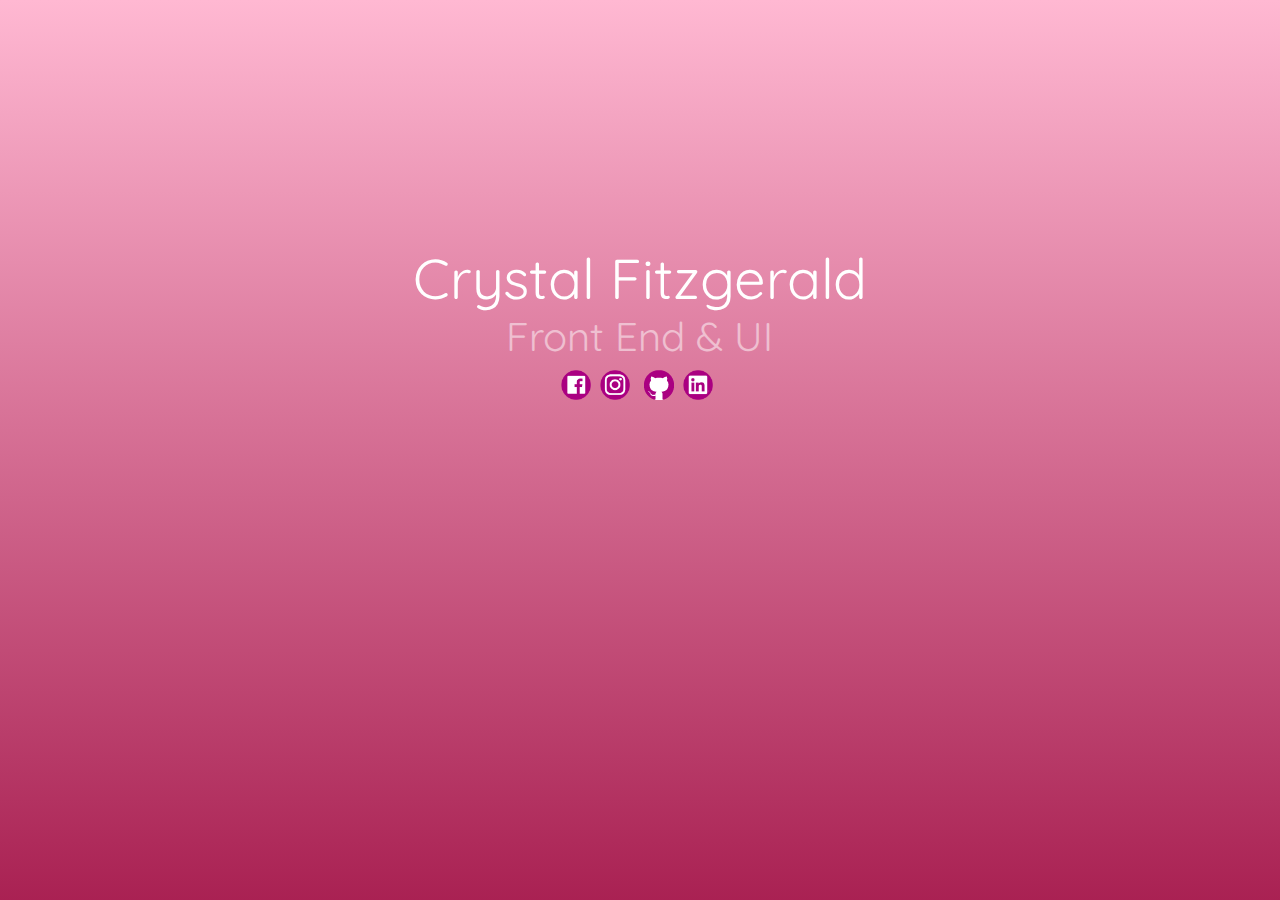
==== index.html @ a0d8dd1b "mobile ready splash page" ====
<html>
	<head>
		<link rel="stylesheet" type="text/css" href="index.css">
		<link href="https://fonts.googleapis.com/css?family=Quicksand" rel="stylesheet">
		<!--meta images-->
		<!-- COMMON TAGS -->
		<!-- COMMON TAGS -->
		<meta charset="utf-8">
		<title>Crystal Fitzgerald</title>
  </head>
  <body>

	    <div class="headline">
	      <h1 id="crystal">Crystal Fitzgerald</h1>
	      <h2 id="frontend">Front End & UI</h2>
	    </div>
			<div class="social">
				<a href="http://facebook.com/technicallyspiritual"><img src="images/facebook.png" id="facebook"></a>
				<a href="http://instagram.com/technicallyspiritual"><img src="images/instagram.png" id="instagram"></a>
				<a href="http://jsfiddle.net/user/ravenclaw4evr"><im src="images/jsfiddle.png" id="fiddle"></a>
				<a href="http://github.com/technicallyspiritual"><img src="images/github.png" id="github"></a>
				<a href="http://linkedin.com/in/crystalfitzgerald"><img src="images/linkedin.png" id="linkedin"></a>
			</div>
		</section>
  </body>
</html>
---- index.css ----
/*!DOCTYPE css*/
/* http://meyerweb.com/eric/tools/css/reset/
   v2.0 | 20110126
   License: none (public domain)
*/

html, body, div, span, applet, object, iframe,
h1, h2, h3, h4, h5, h6, p, blockquote, pre,
a, abbr, acronym, address, big, cite, code,
del, dfn, em, img, ins, kbd, q, s, samp,
small, strike, strong, sub, sup, tt, var,
b, u, i, center,
dl, dt, dd, ol, ul, li,
fieldset, form, label, legend,
table, caption, tbody, tfoot, thead, tr, th, td,
article, aside, canvas, details, embed,
figure, figcaption, footer, header, hgroup,
menu, nav, output, ruby, section, summary,
time, mark, audio, video {
	margin: 0;
	padding: 0;
	border: 0;
	font-size: 100%;
	font: inherit;
	vertical-align: baseline;
}
/* HTML5 display-role reset for older browsers */
article, aside, details, figcaption, figure,
footer, header, hgroup, menu, nav, section {
	display: block;
}
body {
	line-height: 1;
}
ol, ul {
	list-style: none;
}
blockquote, q {
	quotes: none;
}
blockquote:before, blockquote:after,
q:before, q:after {
	content: '';
	content: none;
}
table {
	border-collapse: collapse;
	border-spacing: 0;
}
/*begin styling*/
body {
	background:
	linear-gradient(to top, rgba(160, 9, 64, 0.9), rgba(255, 20, 106, 0.3)),
	url("http://crystalfitzgerald.com/images/hands-laptop.jpg") center center no-repeat;
	background-size: 100%;
	font-family: 'Quicksand', Helvetica, sans-serif;
	color: #fff;
	display: grid;
	grid-template-columns: auto auto auto;
	grid-template-rows: auto auto auto auto;
	}
	.computer {
		max-width: 200px;
		grid-column: 2/span 1;
		grid-row: 1/span 2;
		margin-top: 50px;
	}
	.headline {
		grid-column: 2/span 1;
		grid-row: 1/2;
		margin-top: 250px;
		text-align: center;
	}
	.social {
		grid-column: 2/span 1;
		grid-row: 1/2;
		margin: 370px auto 0 auto;
	}

	#crystal, #frontend {
		padding-bottom: 10px;
	}
	#crystal {
		font-size: 3.5em;

	}
	#frontend {
		font-size: 2.5em;
		opacity: 0.5;
	}
	#facebook, #instagram, #github, #linkedin, #fiddle {
		width: 30px;
		padding-right: 5px;
	}
	/*media queries and mobile styling below*/
	@media only screen and (max-width: 500px) {
		body {
			background: linear-gradient(to top, rgba(160, 9, 64), rgba(255, 20, 106));
		}
		#crystal {
			font-size: 2.5em;
		}
		#frontend {
			font-size: 1.5em;
		}
		#facebook, #instagram, #github, #linkedin, #fiddle {
			width: 50px;
		}
	}
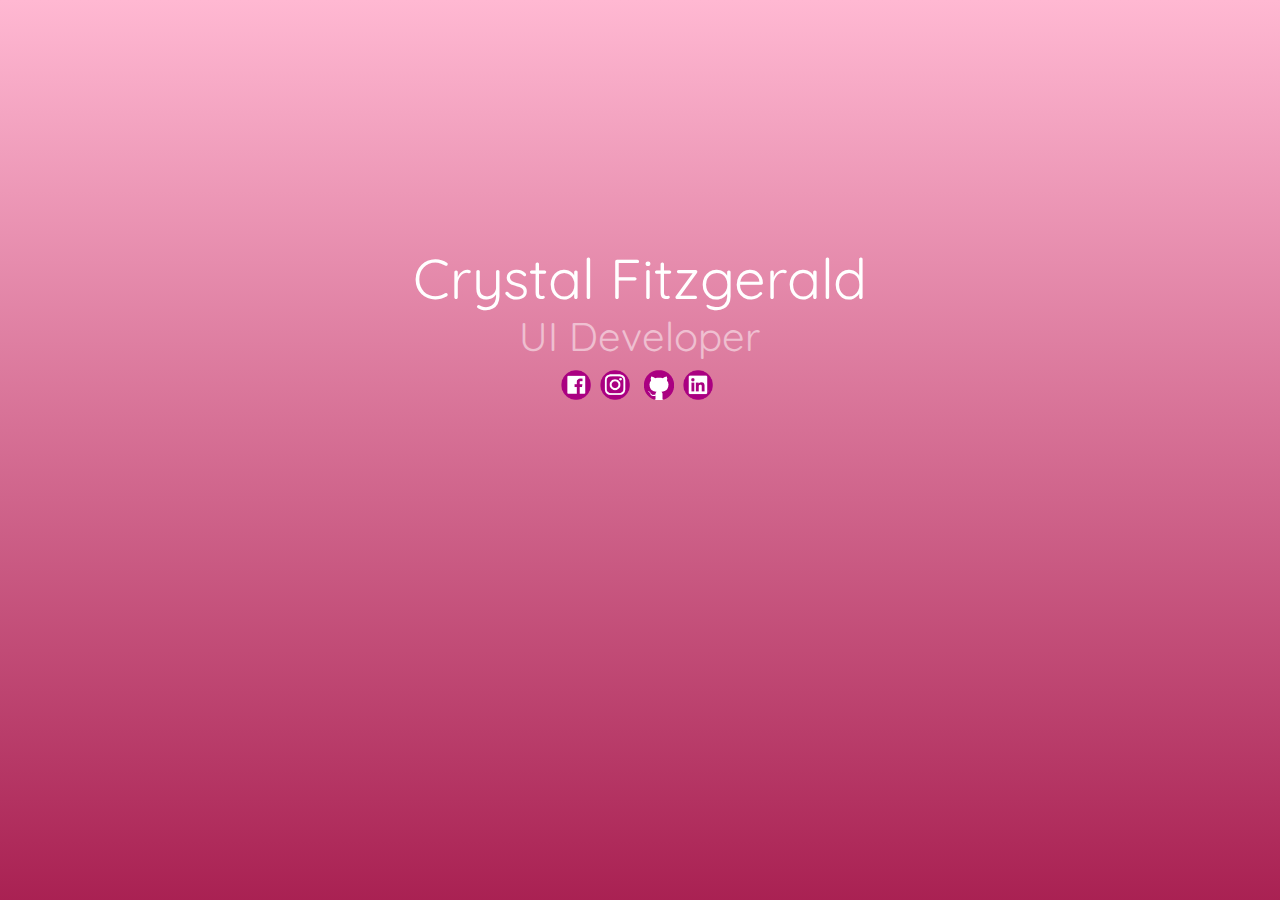
==== commit d05354e8: "add work.html" ====
--- a/index.html
+++ b/index.html
@@ -12,7 +12,7 @@
 
 	    <div class="headline">
 	      <h1 id="crystal">Crystal Fitzgerald</h1>
-	      <h2 id="frontend">Front End & UI</h2>
+	      <h2 id="frontend">UI Developer</h2>
 	    </div>
 			<div class="social">
 				<a href="http://facebook.com/technicallyspiritual"><img src="images/facebook.png" id="facebook"></a>
--- a/index.css
+++ b/index.css
@@ -93,7 +93,7 @@
 		padding-right: 5px;
 	}
 	/*media queries and mobile styling below*/
-	@media only screen and (max-width: 500px) {
+	@media only screen and (max-width: 800px) {
 		body {
 			background: linear-gradient(to top, rgba(160, 9, 64), rgba(255, 20, 106));
 		}
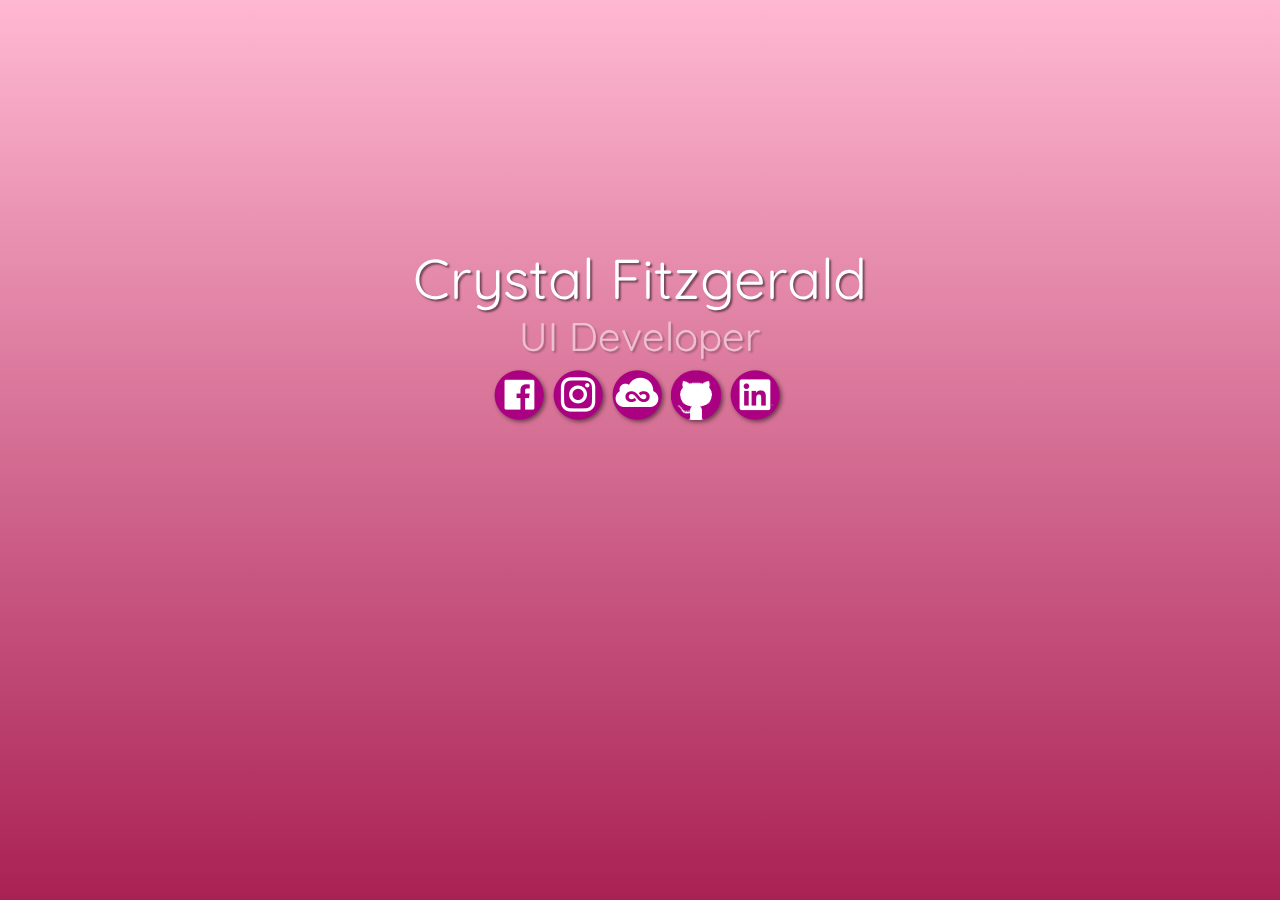
==== commit 930526ec: "finally" ====
--- a/index.html
+++ b/index.html
@@ -17,7 +17,7 @@
 			<div class="social">
 				<a href="http://facebook.com/technicallyspiritual"><img src="images/facebook.png" id="facebook"></a>
 				<a href="http://instagram.com/technicallyspiritual"><img src="images/instagram.png" id="instagram"></a>
-				<a href="http://jsfiddle.net/user/ravenclaw4evr"><im src="images/jsfiddle.png" id="fiddle"></a>
+				<a href="http://jsfiddle.net/user/ravenclaw4evr"><img src="images/jsfiddle.png" id="fiddle"></a>
 				<a href="http://github.com/technicallyspiritual"><img src="images/github.png" id="github"></a>
 				<a href="http://linkedin.com/in/crystalfitzgerald"><img src="images/linkedin.png" id="linkedin"></a>
 			</div>
--- a/index.css
+++ b/index.css
@@ -79,6 +79,7 @@
 
 	#crystal, #frontend {
 		padding-bottom: 10px;
+			text-shadow: 2px 2px 2px rgba(0, 0, 0, 0.5);
 	}
 	#crystal {
 		font-size: 3.5em;
@@ -89,13 +90,21 @@
 		opacity: 0.5;
 	}
 	#facebook, #instagram, #github, #linkedin, #fiddle {
-		width: 30px;
+		width: 50px;
 		padding-right: 5px;
+		filter: drop-shadow(2px 2px 2px rgba(0, 0, 0, .5));
 	}
 	/*media queries and mobile styling below*/
+	@media only screen and (max-width: 1000px) {
+		body {
+			background-size: cover;
+		}
+	}
 	@media only screen and (max-width: 800px) {
 		body {
-			background: linear-gradient(to top, rgba(160, 9, 64), rgba(255, 20, 106));
+			background-size: cover;
+		}
+		h1, h2 {
 		}
 		#crystal {
 			font-size: 2.5em;
@@ -104,6 +113,6 @@
 			font-size: 1.5em;
 		}
 		#facebook, #instagram, #github, #linkedin, #fiddle {
-			width: 50px;
+			width: 75px;
 		}
 	}
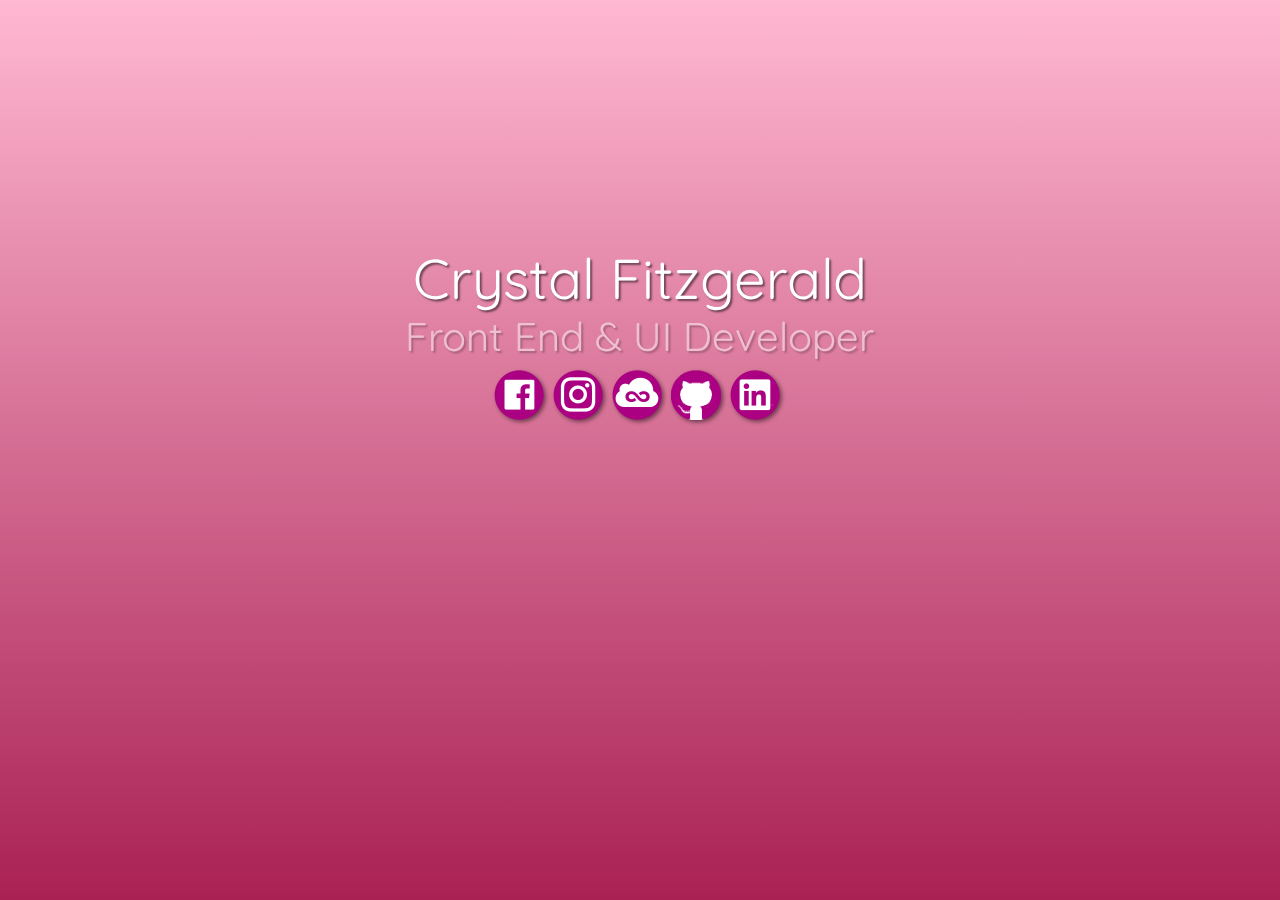
==== commit 43f67a53: "portfolio addition commit" ====
--- a/index.html
+++ b/index.html
@@ -12,7 +12,7 @@
 
 	    <div class="headline">
 	      <h1 id="crystal">Crystal Fitzgerald</h1>
-	      <h2 id="frontend">UI Developer</h2>
+	      <h2 id="frontend">Front End & UI Developer</h2>
 	    </div>
 			<div class="social">
 				<a href="http://facebook.com/technicallyspiritual"><img src="images/facebook.png" id="facebook"></a>
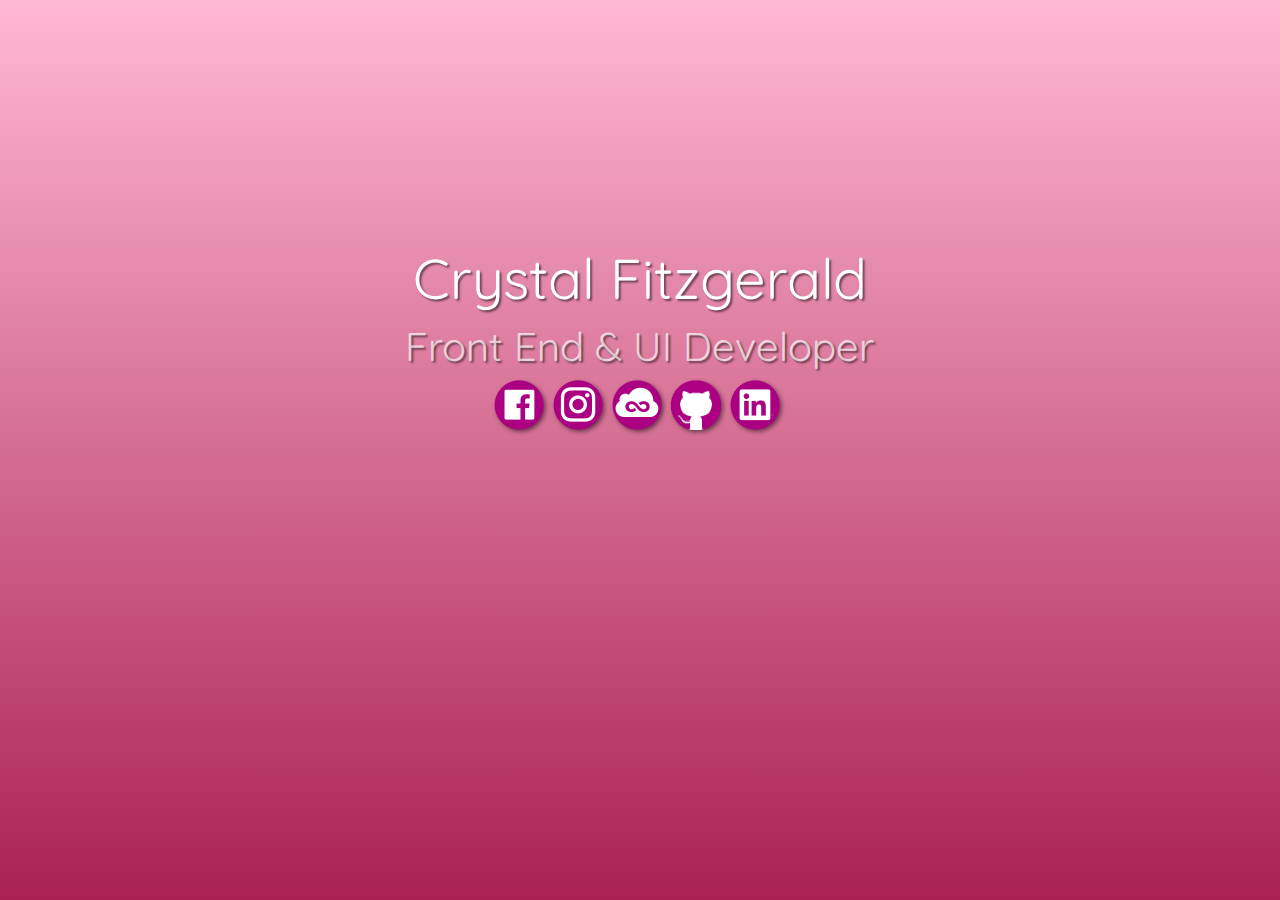
==== commit 58a7b6b4: "almost done" ====
--- a/index.html
+++ b/index.html
@@ -12,7 +12,7 @@
 
 	    <div class="headline">
 	      <h1 id="crystal">Crystal Fitzgerald</h1>
-	      <h2 id="frontend">Front End & UI Developer</h2>
+	      <h2 id="frontend"><a href="work.html">Front End & UI Developer</h2>
 	    </div>
 			<div class="social">
 				<a href="http://facebook.com/technicallyspiritual"><img src="images/facebook.png" id="facebook"></a>
--- a/index.css
+++ b/index.css
@@ -76,7 +76,14 @@
 		grid-row: 1/2;
 		margin: 370px auto 0 auto;
 	}
-
+	a {
+		text-decoration: none;
+		color: rgba(255, 255, 255, 0.7);
+	}
+	a:hover {
+		color: #fff;
+		opacity: 1;
+	}
 	#crystal, #frontend {
 		padding-bottom: 10px;
 			text-shadow: 2px 2px 2px rgba(0, 0, 0, 0.5);
@@ -87,12 +94,13 @@
 	}
 	#frontend {
 		font-size: 2.5em;
-		opacity: 0.5;
+		padding: 10px 0;
 	}
 	#facebook, #instagram, #github, #linkedin, #fiddle {
 		width: 50px;
 		padding-right: 5px;
 		filter: drop-shadow(2px 2px 2px rgba(0, 0, 0, .5));
+		padding-top: 10px;
 	}
 	/*media queries and mobile styling below*/
 	@media only screen and (max-width: 1000px) {
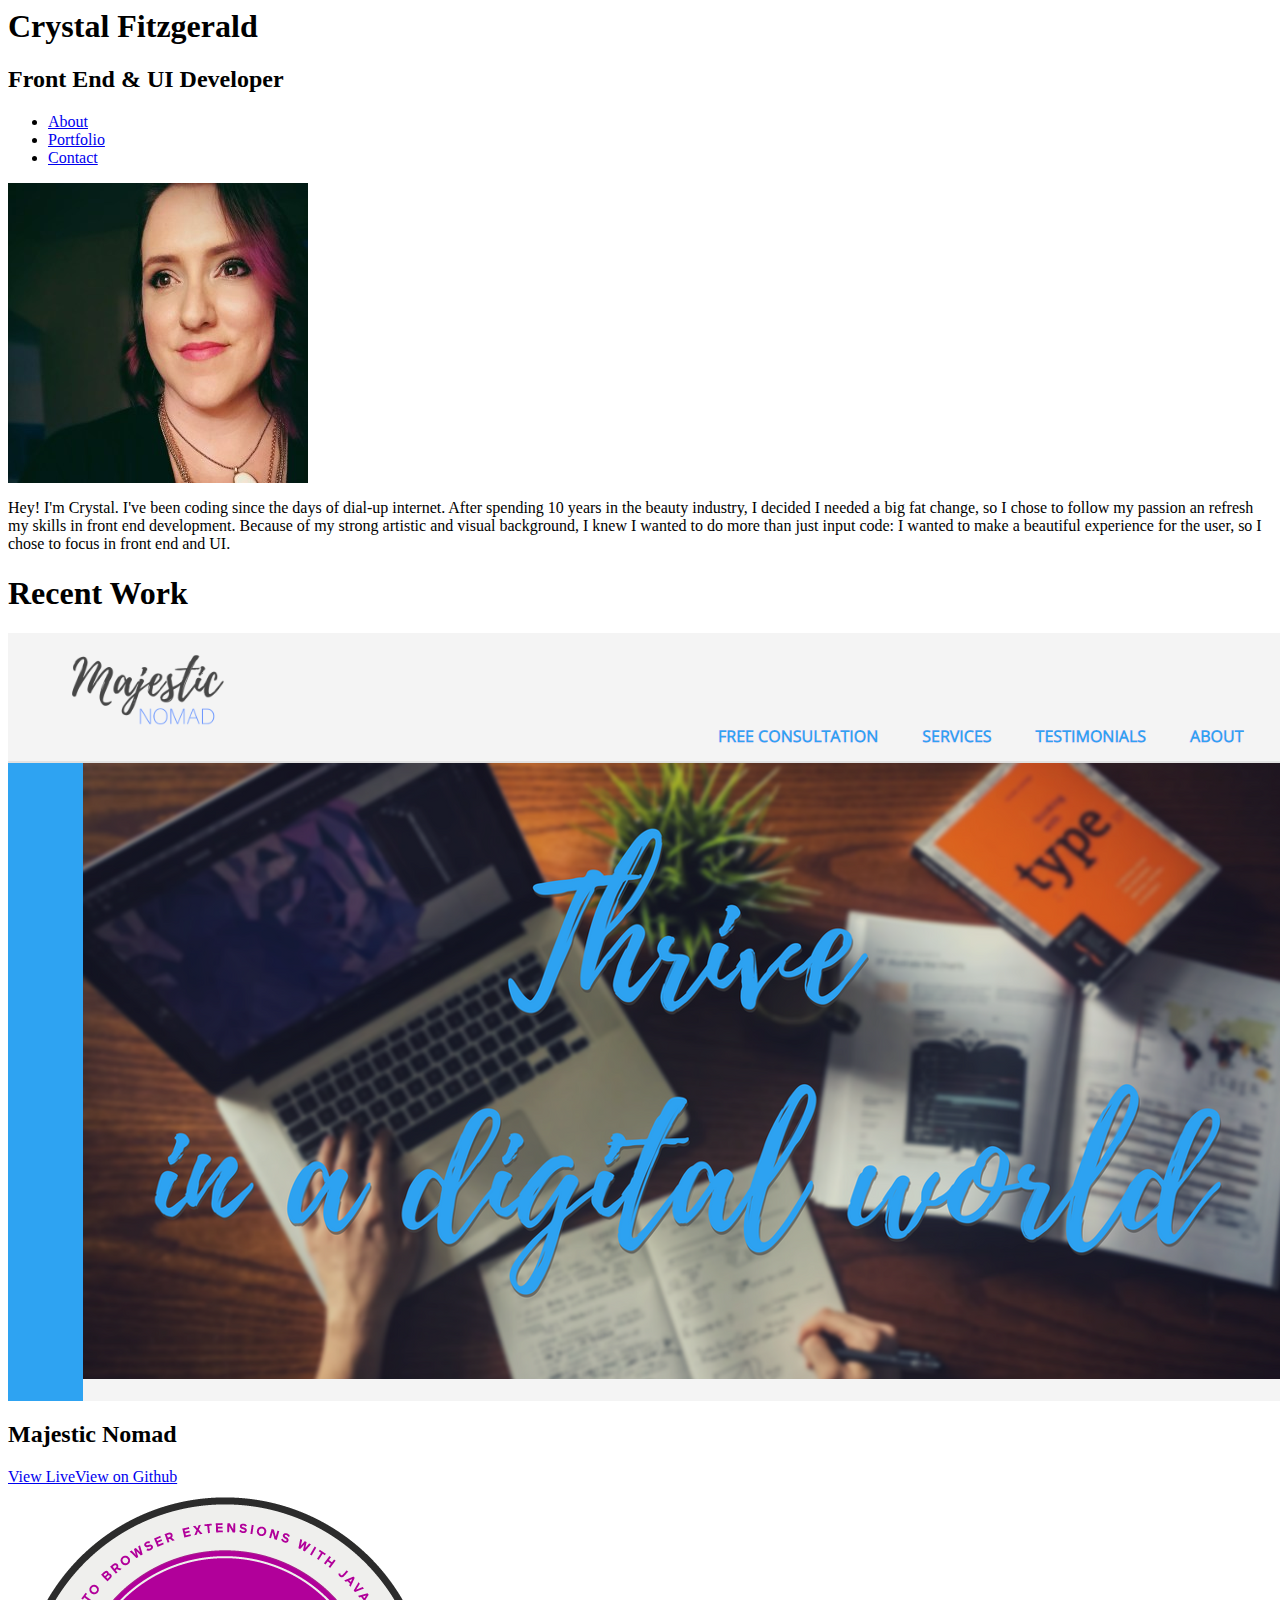
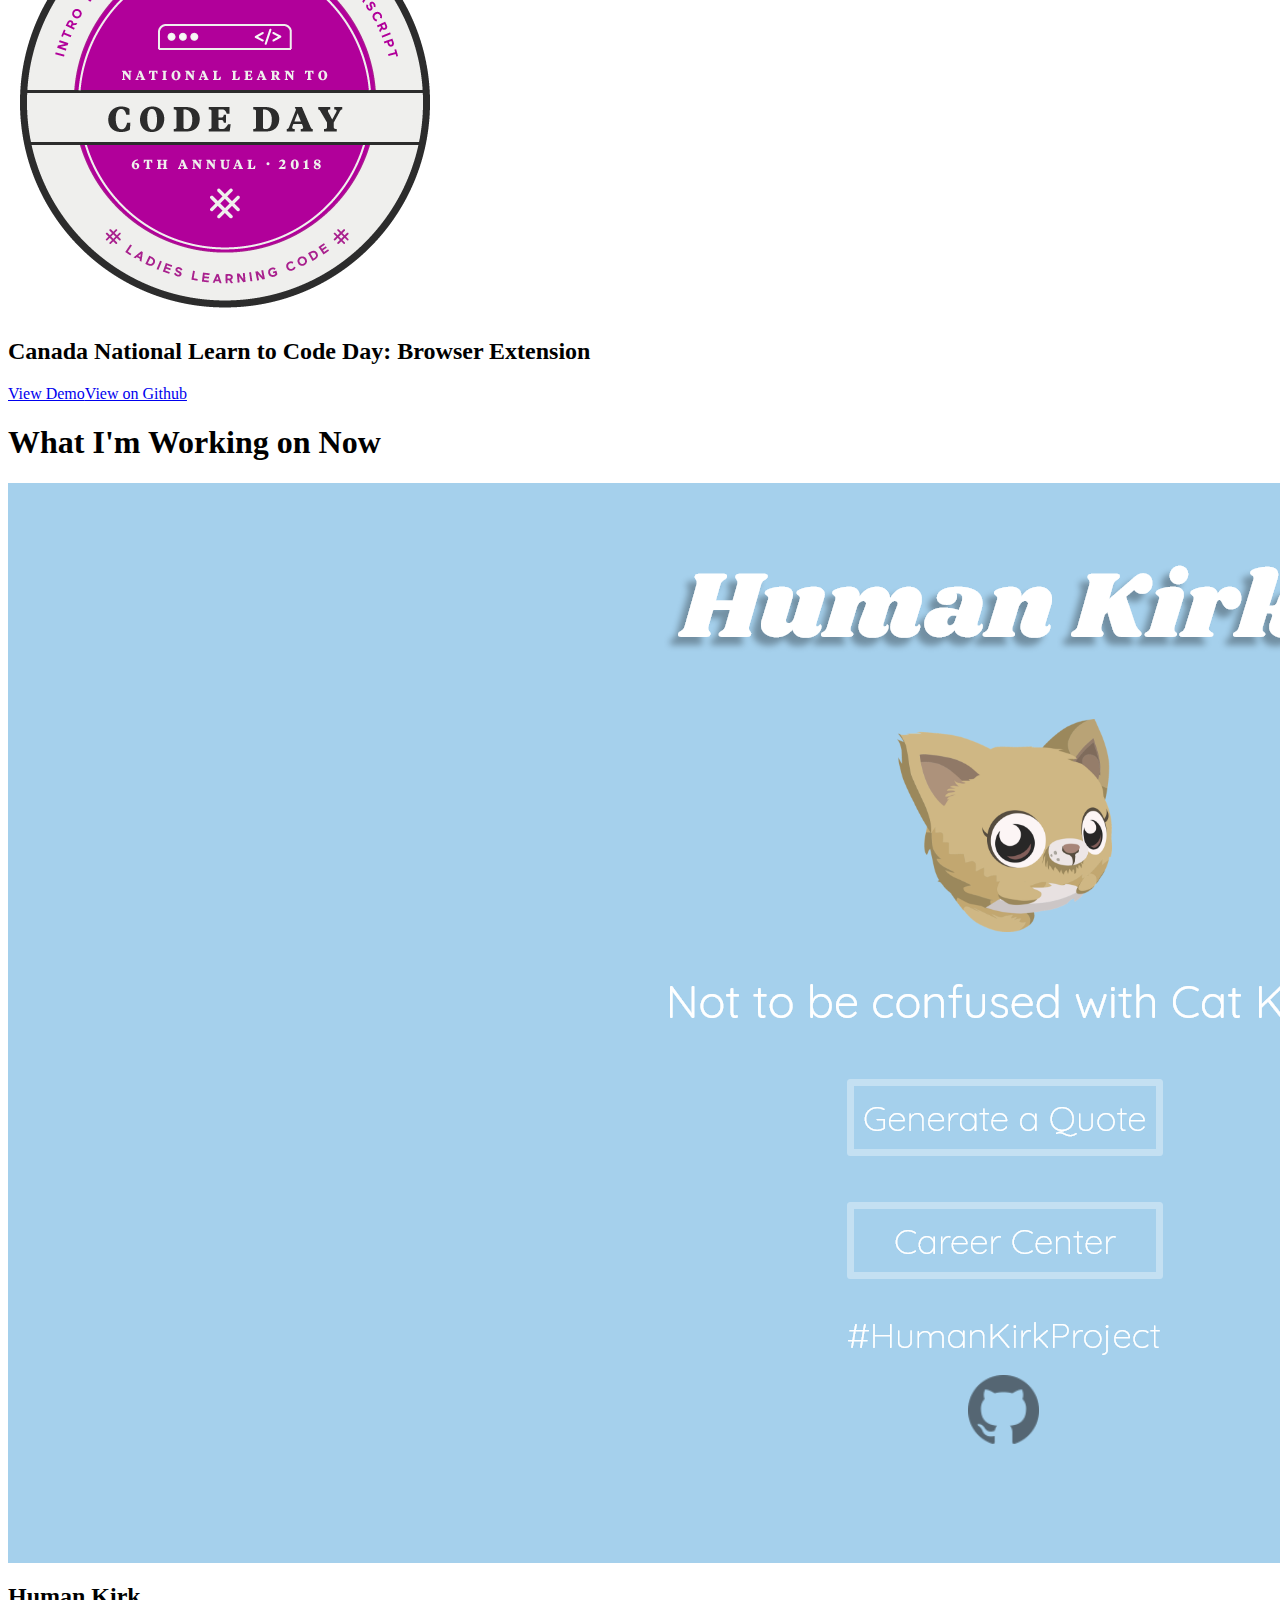
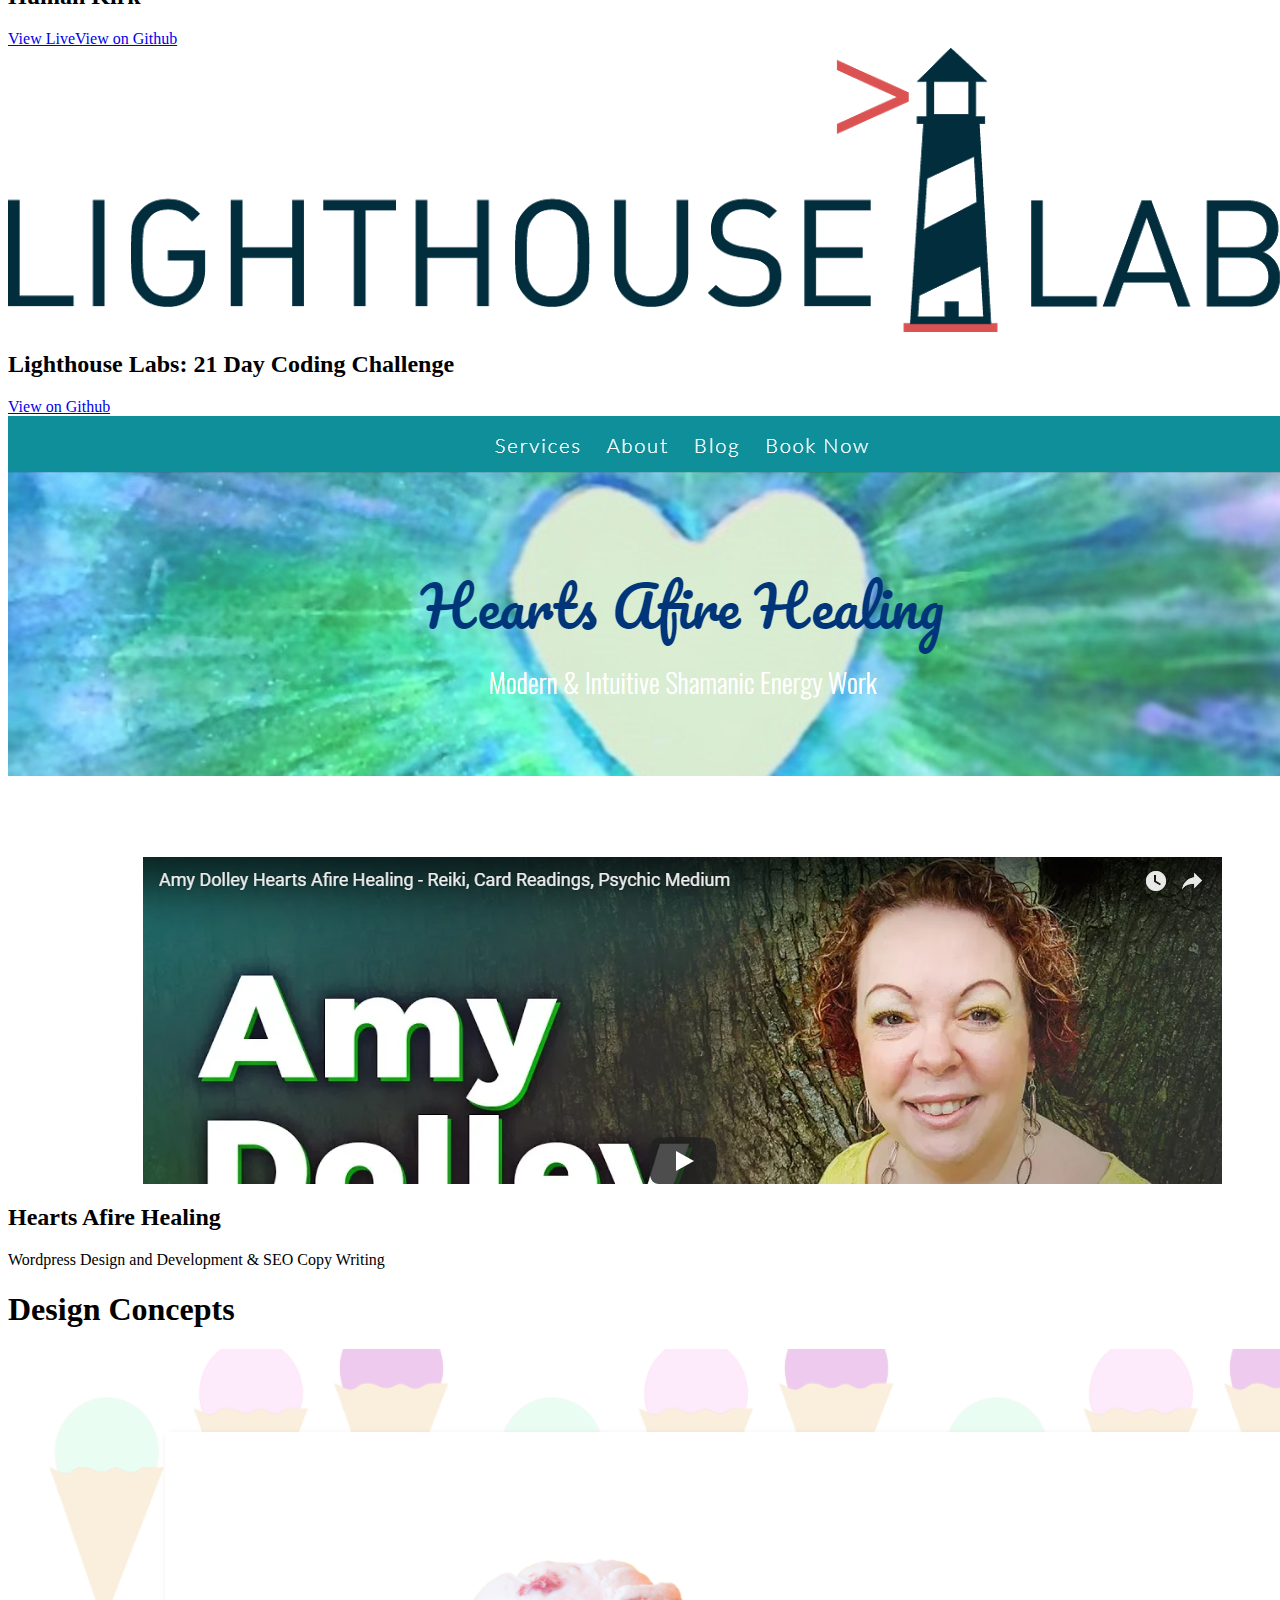
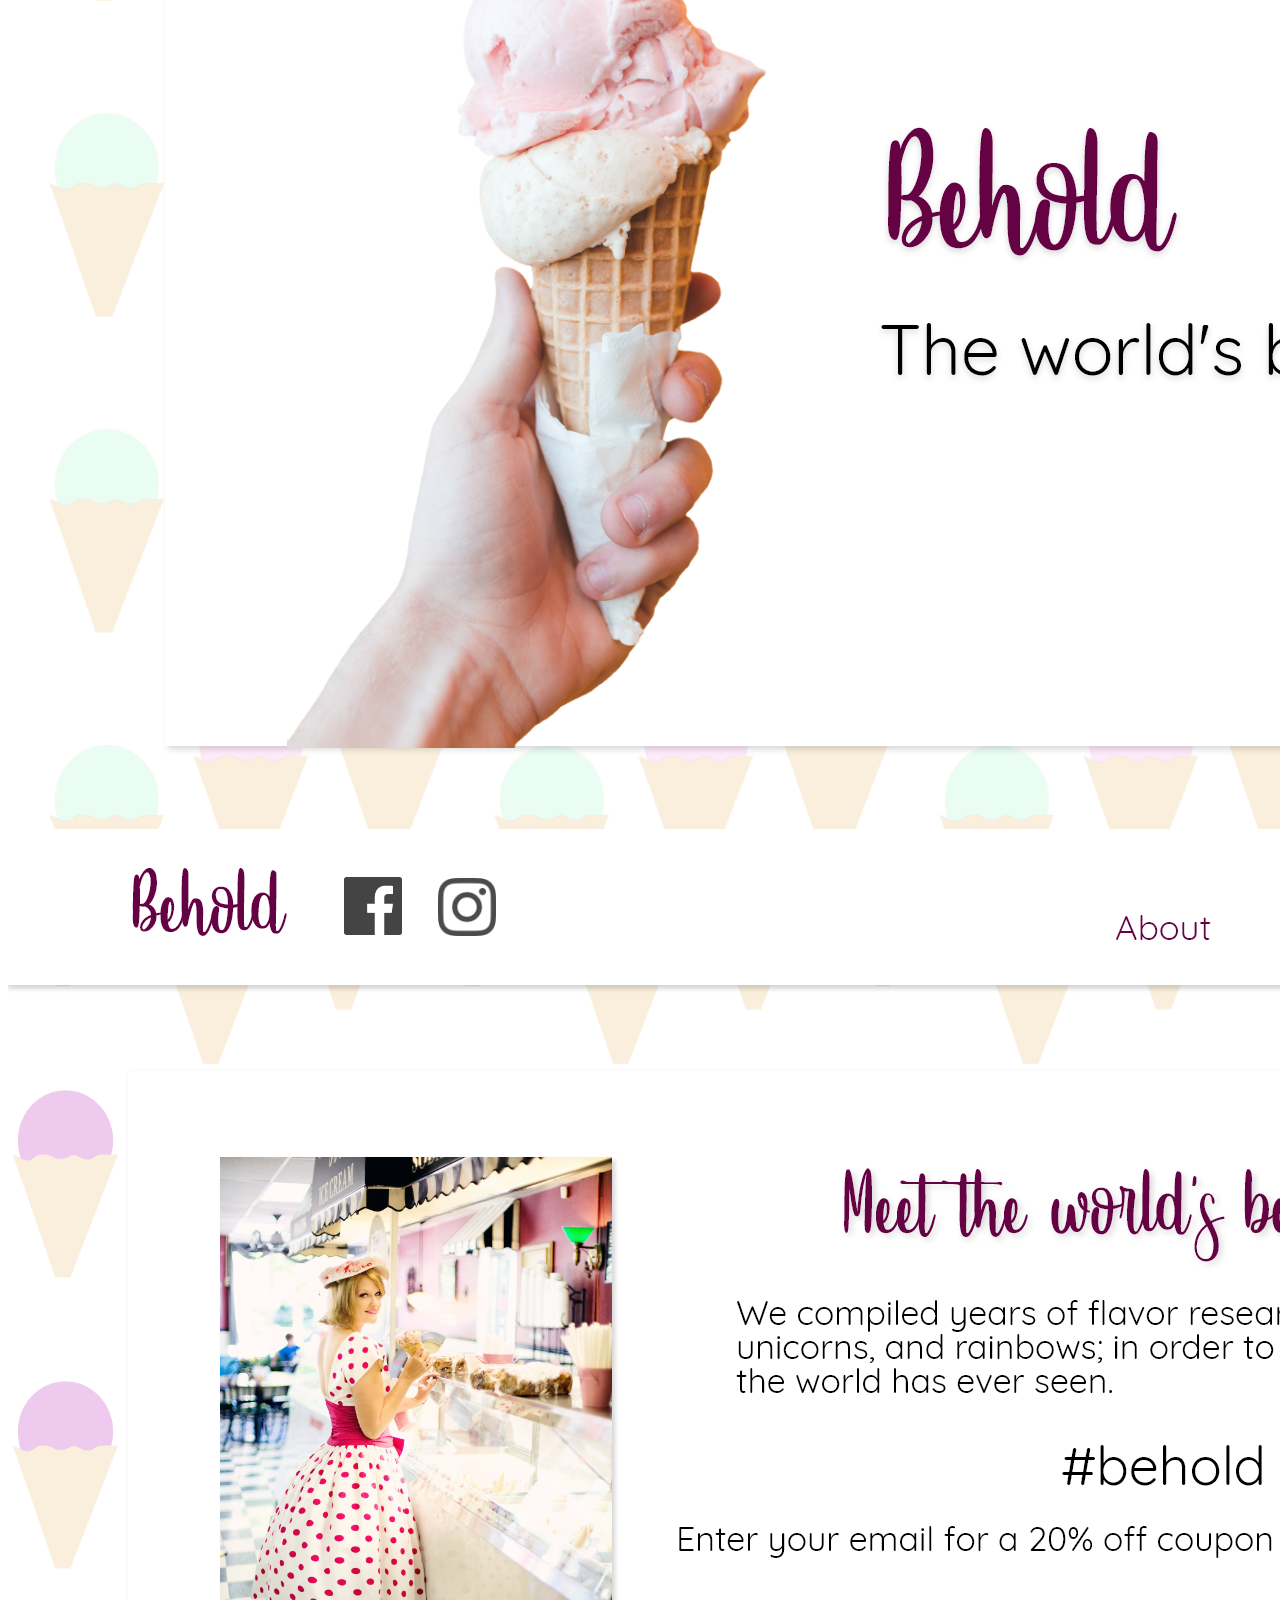
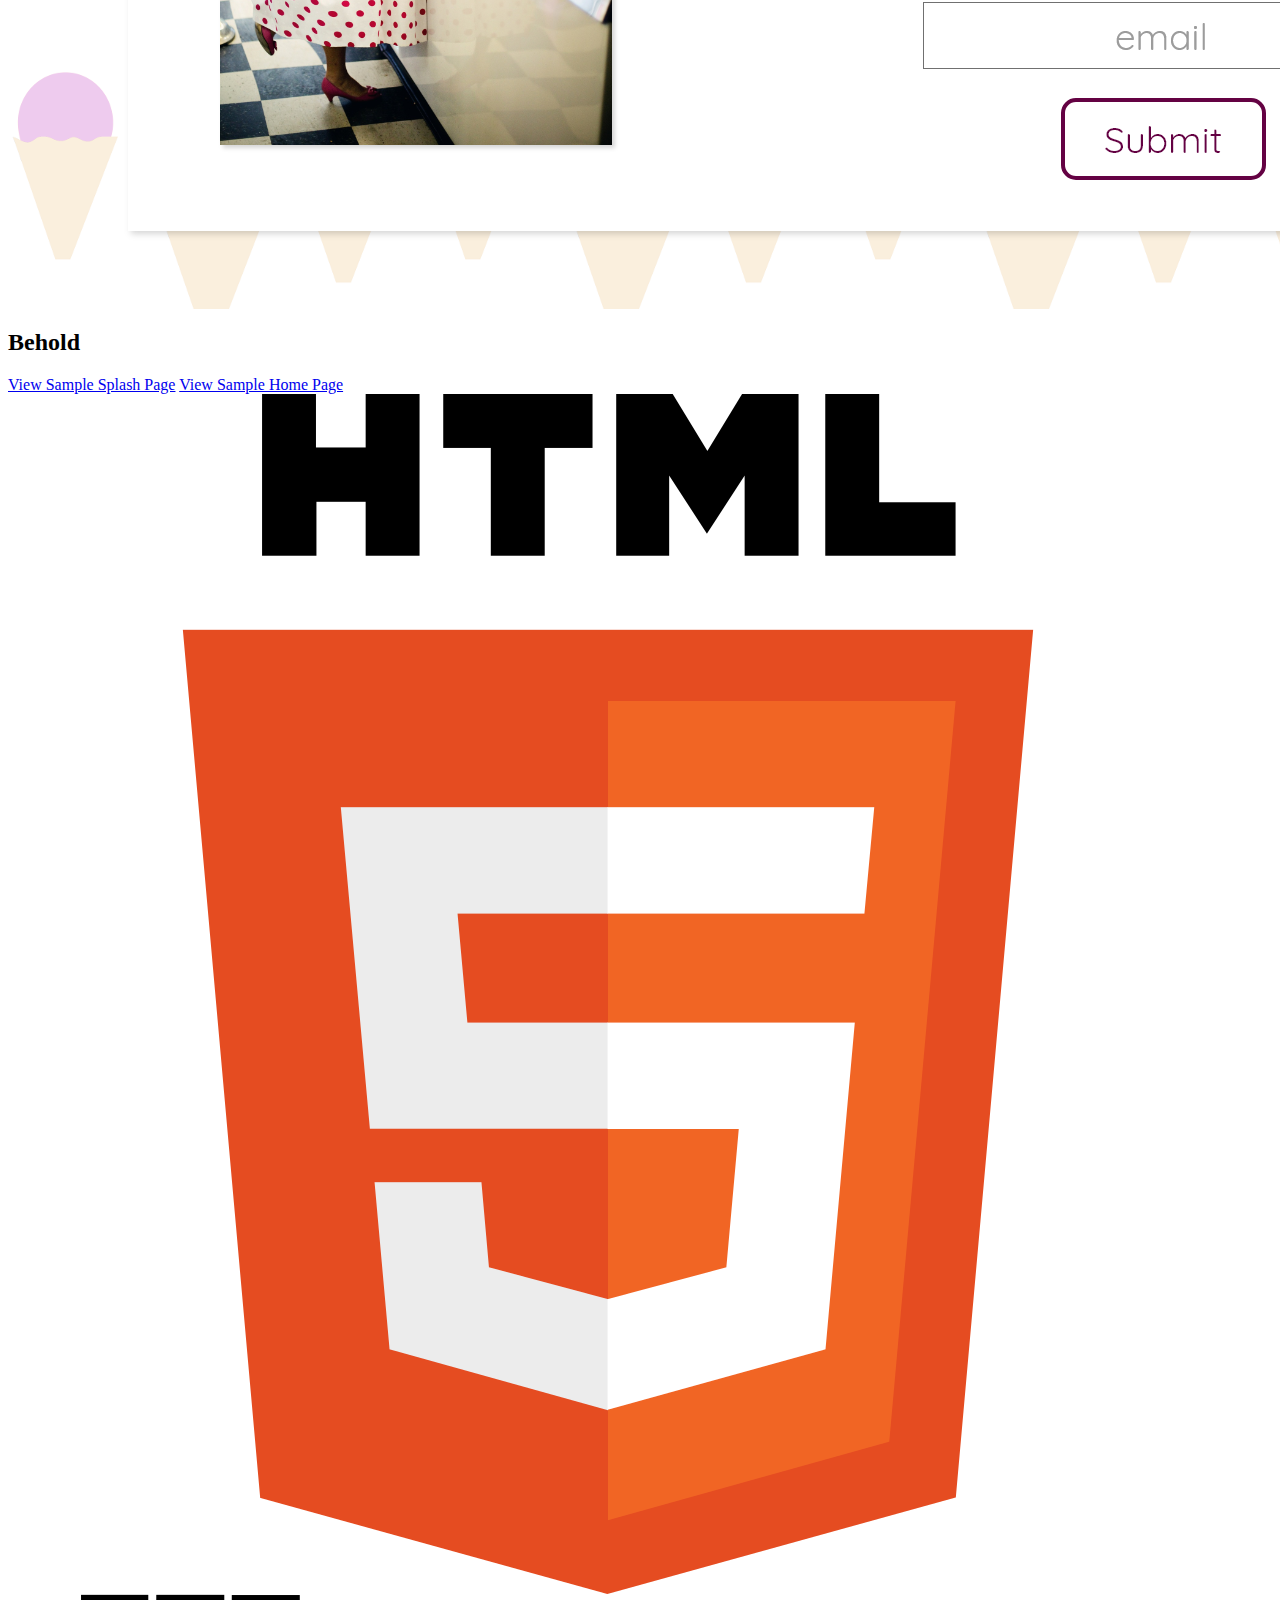
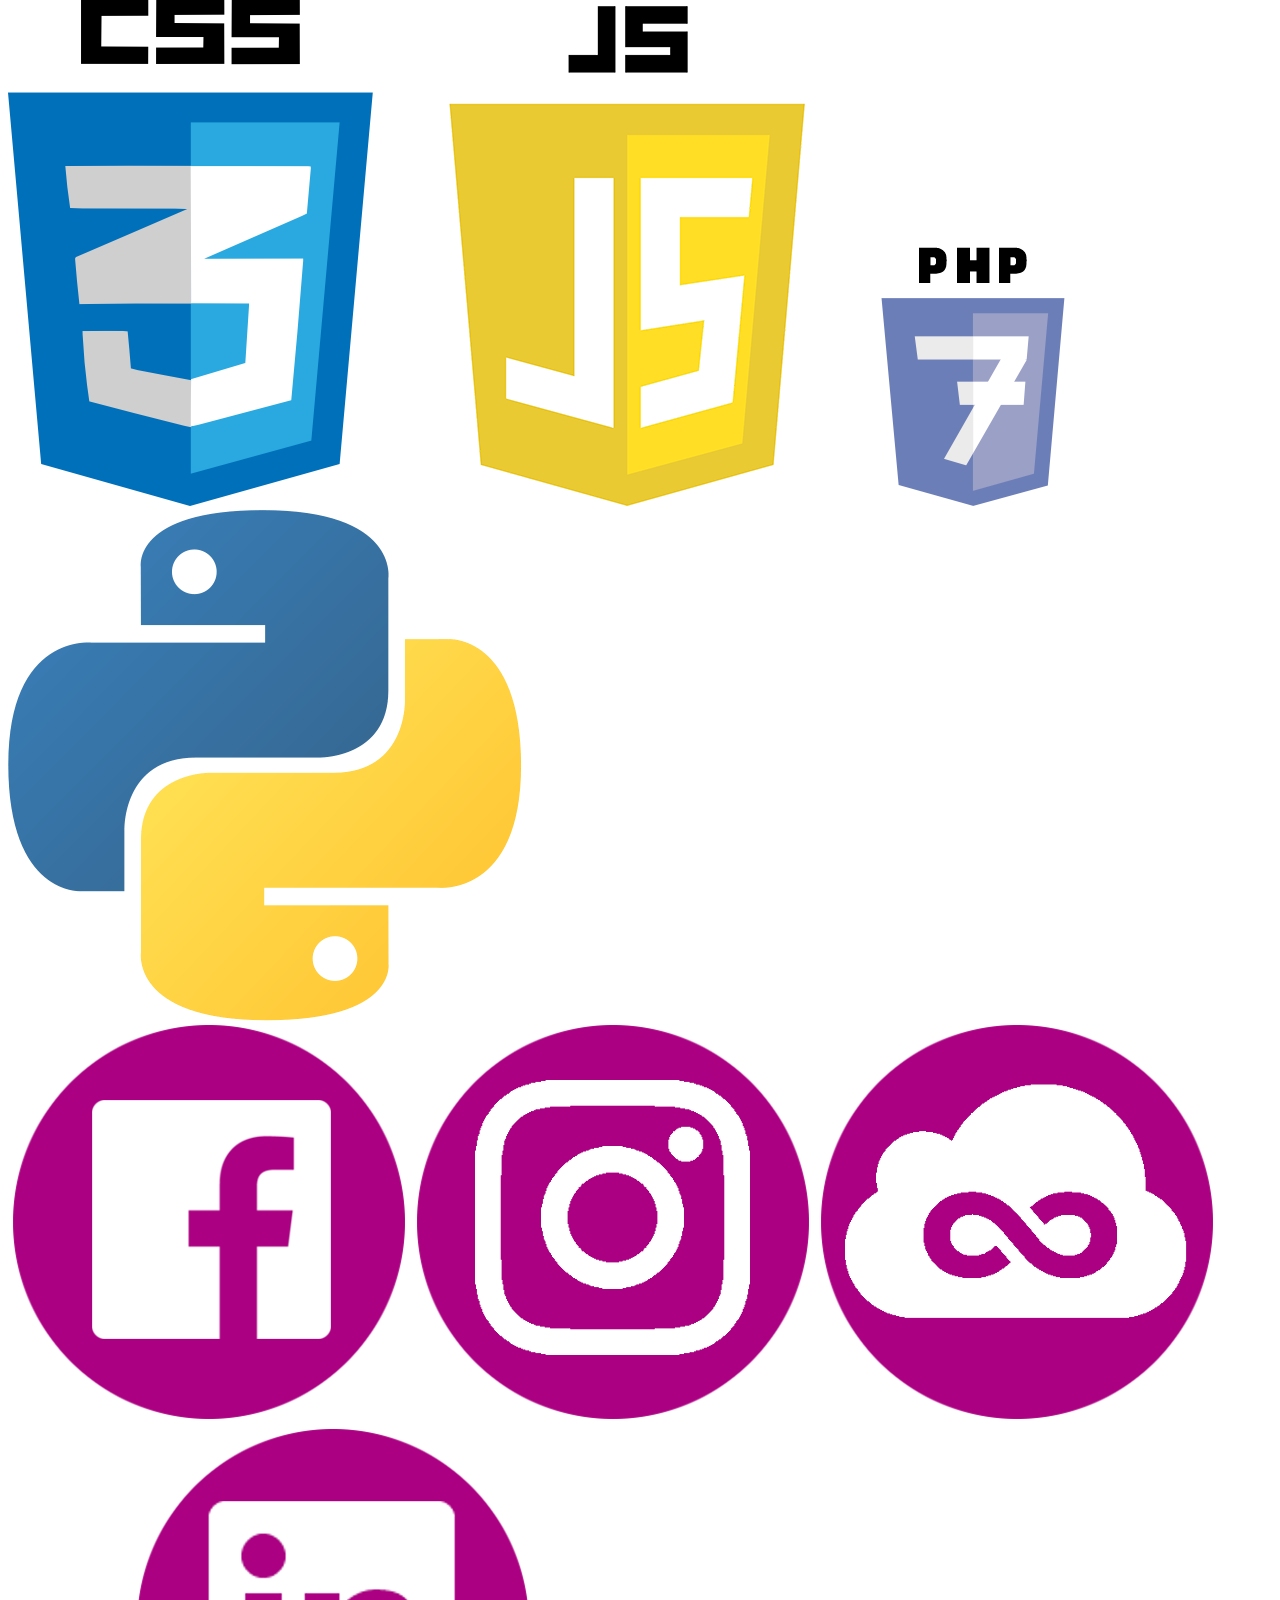
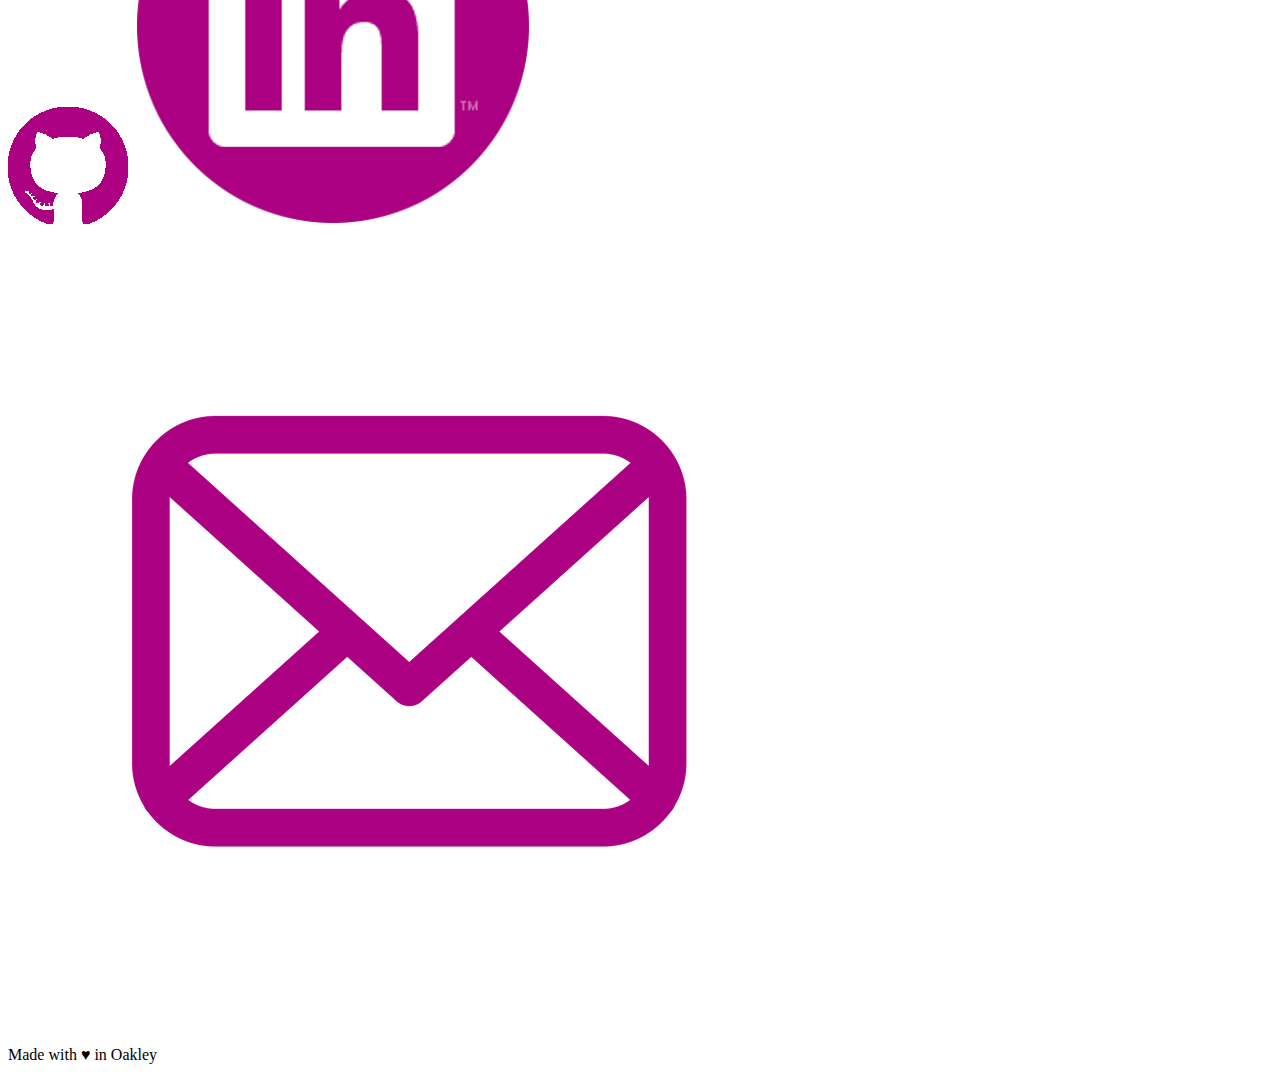
==== commit 6ef18915: "Update of portfolio page" ====
--- a/index.html
+++ b/index.html
@@ -1,26 +1,110 @@
 <html>
 	<head>
-		<link rel="stylesheet" type="text/css" href="index.css">
 		<link href="https://fonts.googleapis.com/css?family=Quicksand" rel="stylesheet">
+		<link rel="stylesheet" type="text/css" href="work.css">
+		<link rel="apple-touch-icon" sizes="180x180" href="/apple-touch-icon.png">
+		<link rel="icon" type="image/png" sizes="32x32" href="/favicon-32x32.png">
+		<link rel="icon" type="image/png" sizes="16x16" href="/favicon-16x16.png">
+		<link rel="manifest" href="/site.webmanifest">
+		<link rel="mask-icon" href="/safari-pinned-tab.svg" color="#5bbad5">
+		<meta name="msapplication-TileColor" content="#da532c">
+		<meta name="theme-color" content="#ffffff">
 		<!--meta images-->
+		<meta property="og:image:width" content="1239">
+		<meta property="og:image:height" content="649">
+		<meta property="og:title" content="Crystal Fitzgerald">
+		<meta property="og:description" content="Front End &amp; UI Developer">
+		<meta property="og:url" content="http://technicallyspiritual.github.io">
+		<meta property="og:image" content="http://technicallyspiritual.github.io/images/og-image.jpg">
 		<!-- COMMON TAGS -->
 		<!-- COMMON TAGS -->
 		<meta charset="utf-8">
 		<title>Crystal Fitzgerald</title>
   </head>
-  <body>
-
-	    <div class="headline">
-	      <h1 id="crystal">Crystal Fitzgerald</h1>
-	      <h2 id="frontend"><a href="work.html">Front End & UI Developer</h2>
-	    </div>
+	<body>
+		<nav>
+			<div class="bio">
+				<h1 id="myname">Crystal Fitzgerald</h1>
+				<h2 id="myjob">Front End & UI Developer</h2>
+			</div>
+			<div class="menu">
+				<ul>
+					<li><a href="#about">About</a></li>
+					<li><a href="#portfolio">Portfolio</a></li>
+					<li><a href="#contact">Contact</a></li>
+				</ul>
+		</nav>
+		<section id="about">
+			<img src="images/crystal.jpg">
+			<div class="me">
+			<p>Hey! I'm Crystal. I've been coding since the days of dial-up internet. After spending 10 years in the beauty industry,
+			I decided I needed a big fat change, so I chose to follow my passion an refresh my skills in front end development. Because of my
+		strong artistic and visual background, I knew I wanted to do more than just input code: I wanted to make a beautiful experience
+		for the user, so I chose to focus in front end and UI.</p>
+		</div>
+		</section>
+		<section id="portfolio">
+			<!--Portfolio IMages here-->
+			<div class="recent">
+				<h1 id="recentwork">Recent Work</h1>
+				<img src="images/majesticnomad-new.png" id="samantha">
+				<h2 id="majesticnomad">Majestic Nomad</h2>
+				<div class="links">
+					<a href="http://majesticnomad.com" target="_blank">View Live</a><a href="http://github.com/technicallyspiritual/MajesticNomad" target="_blank">View on Github</a>
+				</div>
+					<img src="images/code-day.png" id="codeday">
+					<h2 id="browser">Canada National Learn to Code Day: Browser Extension</h2>
+				<div class="links">
+					<a href="https://youtu.be/35_u52YkE2o" target="_blank">View Demo</a><a href="https://github.com/technicallyspiritual/ChromeExtension" target="_blank">View on Github</a>
+				</div>
+			</div>
+			<div class="dev">
+				<h1 id="indevelopment">What I'm Working on Now</h2>
+					<a href="images/human-kirk-mock.png" target="blank" id="kirklink"><img src="images/human-kirk-mock.png" id="kirkmock"></a>
+					<h2 id="humankirk">Human Kirk</h2>
+				<div class="links">
+					<a href="http://technicallyspiritual.github.io/HumanKirk" target="blank">View Live</a><a href="http://github.com/technicallyspiritual/HumanKirk" target="_blank">View on Github</a>
+				</div>
+					<img src="images/lhl.png" id="lhl-logo">
+				<h2 id="lhl">Lighthouse Labs: 21 Day Coding Challenge</h2>
+				<div class="links">
+				<a href="http://github.com/technicallyspiritual/LHLchallenge" tagret="_blank">View on Github</a>
+				</div>
+				<img src="images/heartsafire.png" id="amy">
+				<h2 id="heartsafirehealing">Hearts Afire Healing</h2>
+				<p id="amydolley">Wordpress Design and Development & SEO Copy Writing</p>
+				</div>
+			<div class="concepts">
+				<h1 id="conceptheadline">Design Concepts</h1>
+				<a href="images/splash.png" target="blank" id="beholdsplash"><img src="images/splash.png" id="splashimg"></a>
+				<a href="images/home.png" target="blank" id="beholdhome"><img src="images/home.png" id="homeimg"></a>
+				<h2 id="behold">Behold</h2>
+			<div class="links">
+				<a href="images/splash.png" target="blank">View Sample Splash Page</a>
+				<a href="images/home.png" target="blank">View Sample Home Page</a>
+			</div>
+		</section>
+			<section id="skills">
+				<div class="languages">
+					<img src="images/html.png" id="html">
+					<img src="images/CSS3.png" id="css">
+					<img src="images/js-logo.png" id="js">
+					<img src="images/php7.png" id="php">
+					<img src="images/python.png" id="python">
+				</div>
+		</section>
+		<section id="contact">
 			<div class="social">
 				<a href="http://facebook.com/technicallyspiritual"><img src="images/facebook.png" id="facebook"></a>
 				<a href="http://instagram.com/technicallyspiritual"><img src="images/instagram.png" id="instagram"></a>
 				<a href="http://jsfiddle.net/user/ravenclaw4evr"><img src="images/jsfiddle.png" id="fiddle"></a>
 				<a href="http://github.com/technicallyspiritual"><img src="images/github.png" id="github"></a>
 				<a href="http://linkedin.com/in/crystalfitzgerald"><img src="images/linkedin.png" id="linkedin"></a>
+				<a href="mailto:hello@crystalfitzgerald.com"><img src="images/email.png" id="email"></a>
 			</div>
 		</section>
-  </body>
+	</body>
+	<footer>
+		<p>Made with &hearts; in Oakley</p>
+	</footer>
 </html>
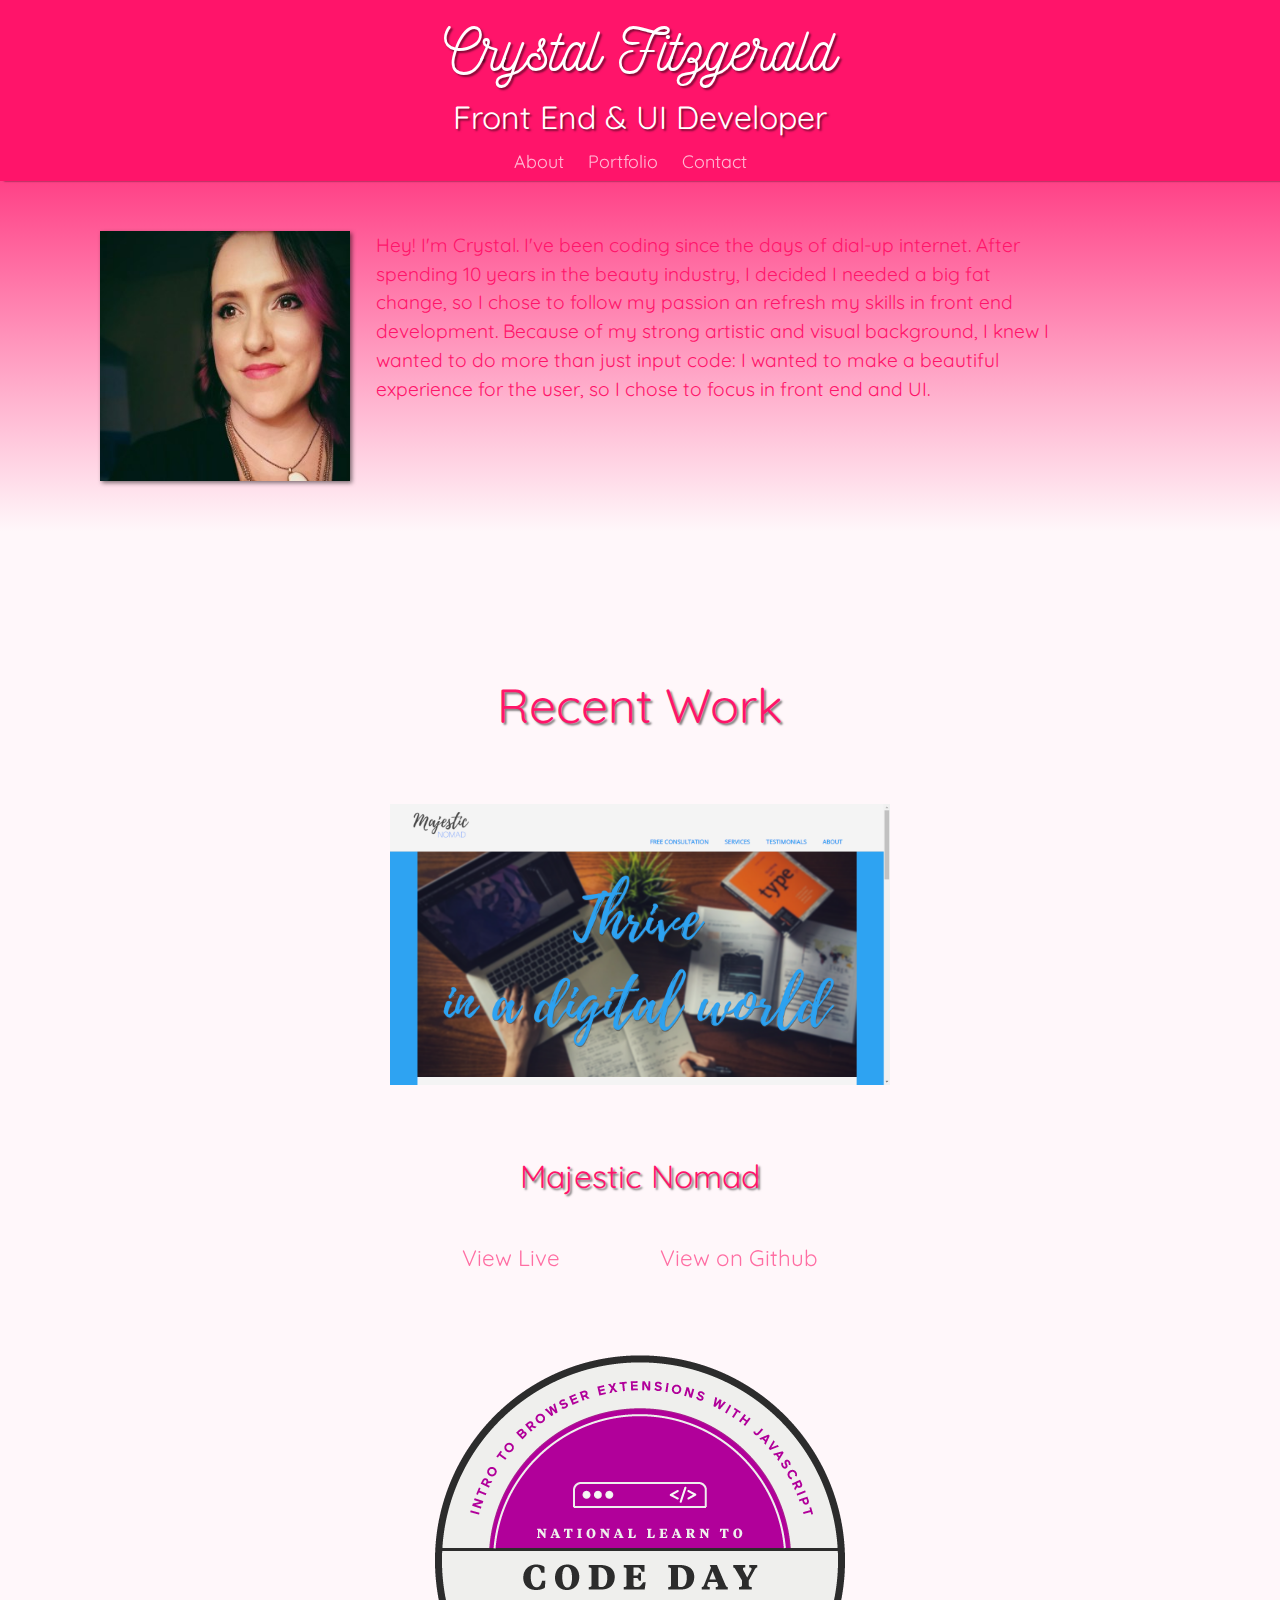
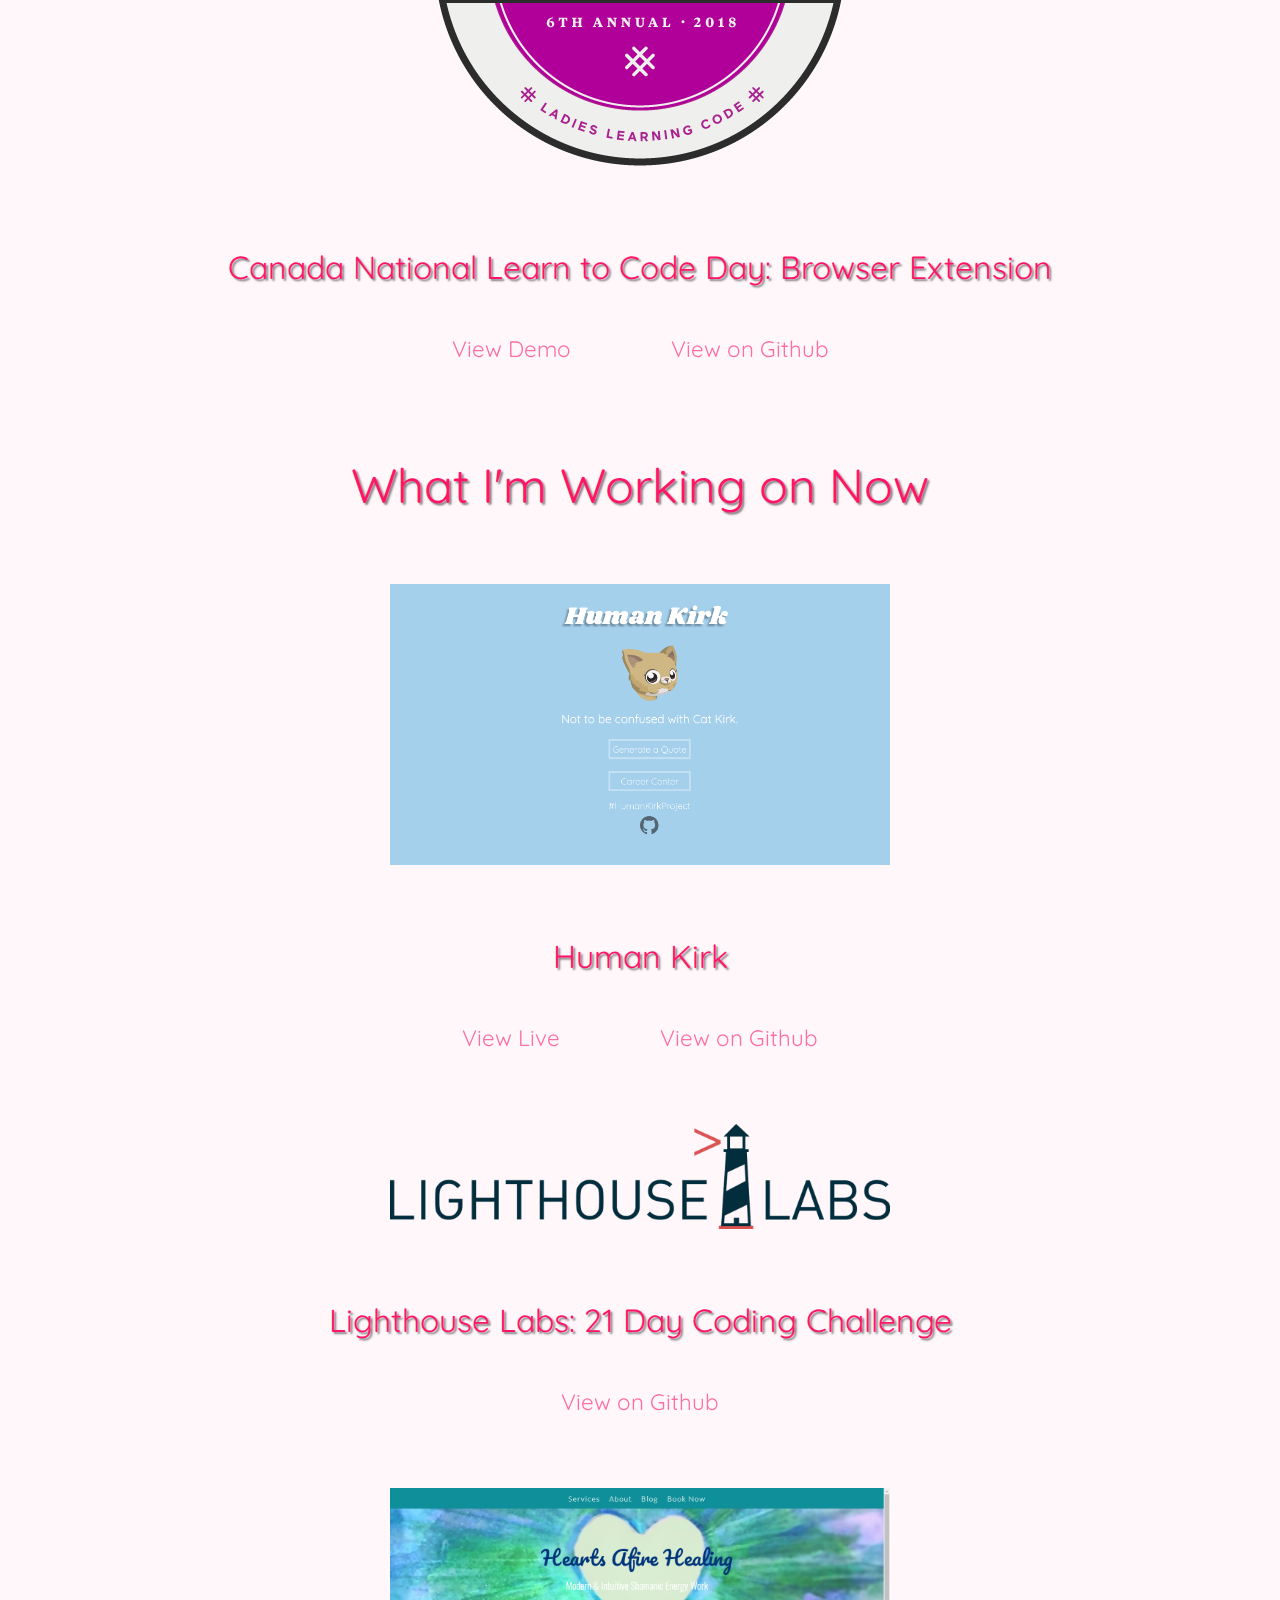
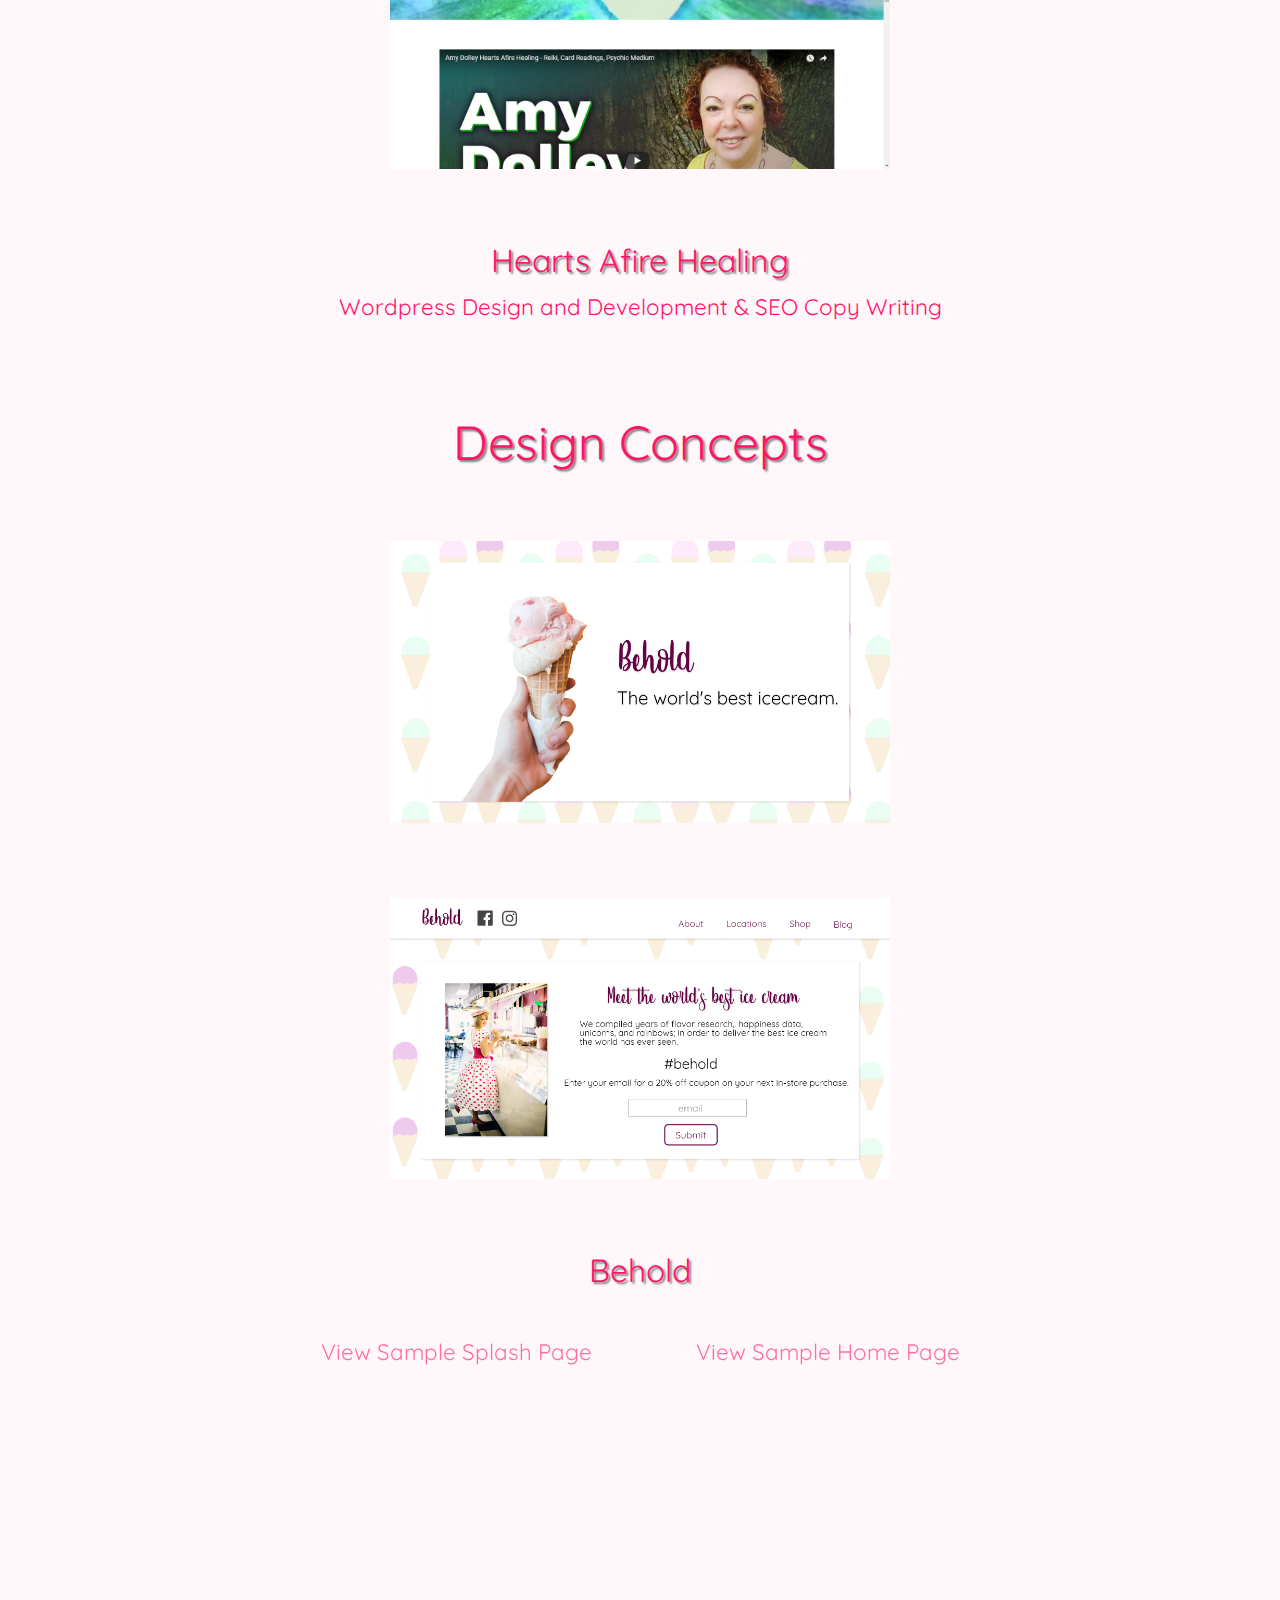
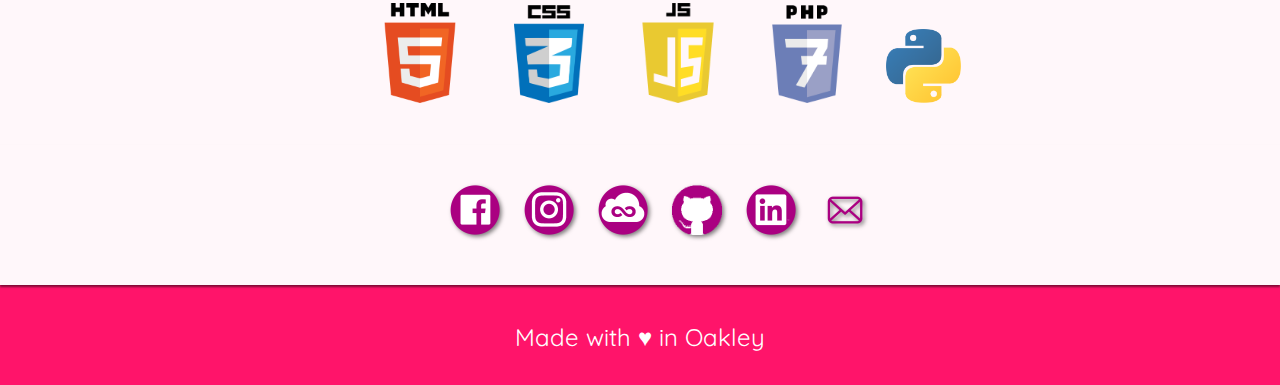
==== commit c96e3998: "Updated index/css" ====
--- a/index.html
+++ b/index.html
@@ -1,7 +1,7 @@
 <html>
 	<head>
 		<link href="https://fonts.googleapis.com/css?family=Quicksand" rel="stylesheet">
-		<link rel="stylesheet" type="text/css" href="work.css">
+		<link rel="stylesheet" type="text/css" href="index.css">
 		<link rel="apple-touch-icon" sizes="180x180" href="/apple-touch-icon.png">
 		<link rel="icon" type="image/png" sizes="32x32" href="/favicon-32x32.png">
 		<link rel="icon" type="image/png" sizes="16x16" href="/favicon-16x16.png">
--- a/index.css
+++ b/index.css
@@ -0,0 +1,389 @@
+/*!DOCTYPE css*/
+/* http://meyerweb.com/eric/tools/css/reset/
+   v2.0 | 20110126
+   License: none (public domain)
+*/
+
+html, body, div, span, applet, object, iframe,
+h1, h2, h3, h4, h5, h6, p, blockquote, pre,
+a, abbr, acronym, address, big, cite, code,
+del, dfn, em, img, ins, kbd, q, s, samp,
+small, strike, strong, sub, sup, tt, var,
+b, u, i, center,
+dl, dt, dd, ol, ul, li,
+fieldset, form, label, legend,
+table, caption, tbody, tfoot, thead, tr, th, td,
+article, aside, canvas, details, embed,
+figure, figcaption, footer, header, hgroup,
+menu, nav, output, ruby, section, summary,
+time, mark, audio, video {
+	margin: 0;
+	padding: 0;
+	border: 0;
+	font-size: 100%;
+	font: inherit;
+	vertical-align: baseline;
+}
+/* HTML5 display-role reset for older browsers */
+article, aside, details, figcaption, figure,
+footer, header, hgroup, menu, nav, section {
+	display: block;
+}
+body {
+	line-height: 1;
+}
+ol, ul {
+	list-style: none;
+}
+blockquote, q {
+	quotes: none;
+}
+blockquote:before, blockquote:after,
+q:before, q:after {
+	content: '';
+	content: none;
+}
+table {
+	border-collapse: collapse;
+	border-spacing: 0;
+}
+/*begin styling*/
+/*! Generated by Font Squirrel (https://www.fontsquirrel.com) on October 17, 2018 */
+
+
+
+@font-face {
+    font-family: 'nickainleynormal';
+    src: url('fonts/nickainley-normal-webfont.woff2') format('woff2'),
+         url('fonts/nickainley-normal-webfont.woff') format('woff');
+    font-weight: normal;
+    font-style: normal;
+}
+body {
+	background-color: #ff146a;
+	font-family: 'Quicksand', Helvetica, sans-serif;
+	color: #fff;
+	display: grid;
+	grid-template-columns: auto;
+	grid-template-rows: auto auto auto auto;
+	}
+	nav {
+		box-shadow: 4px 0 2px rgba(0, 0, 0, .7);
+		z-index: 1;
+	}
+  h1 {
+    font-size: 3em;
+  }
+  h2 {
+    font-size: 2em;
+  }
+  h3 {
+    font-size: 1.5em;
+  }
+  a {
+    text-decoration: none;
+    color: #ff146a;
+    opacity: 0.6;
+    font-size: 1.4em;
+  }
+  a:hover {
+    color: #ff146a;
+    opacity: 1;
+  }
+  p {
+    font-size: 1em;
+  }
+  .bio {
+    grid-column: 2;
+    text-align: center;
+    margin: auto;
+  }
+  #myname, #myjob {
+    text-shadow: 2px 2px 2px rgba(0, 0, 0, 0.5);
+  }
+  #myname {
+    padding-top: 20px;
+    padding-bottom: 20px;
+		font-family: 'nickainleynormal', Helvetica, Arial, sans-serif;
+		font-size: 3.8em;
+  }
+  #myjob {
+    padding-bottom: 10px;
+  }
+  .menu {
+    padding: 10px 0;
+  }
+  .menu ul {
+    grid-column: 1;
+    text-align: center;
+    margin: auto;
+		font-size: 0.8em;
+  }
+  .menu li {
+    display: inline;
+    padding-right: 20px;
+  }
+	.menu a {
+		color: #fff;
+		opacity: .7;
+	}
+	.menu a:hover {
+		color: #fff;
+		opacity: 1;
+	}
+.me {
+  margin-top: -250px;
+  margin-bottom: 50px;
+  padding-left: 150px;
+}
+#about {
+  background: linear-gradient(to top, rgba(255, 247, 250, 1), rgba(255, 247, 250, 0.2)),
+	url("http://crystalfitzgerald.com/images/laptop-white.jpg") center center no-repeat;
+  box-shadow: 0 2px 2px rgba(0, 0, 0, 0.5);
+  padding: 50px auto;
+  height: 350px;
+}
+#about p {
+  line-height: 1.5;
+  width: 60%;
+  margin: auto;
+  grid-column: 1;
+  grid-row: 2;
+  font-size: 1.2em;
+  color: #ff146a;
+}
+#about img {
+  width: 250px;
+  margin-top: 50px;
+  grid-column: 1;
+  grid-row: 2;
+  padding-left: 100px;
+  filter: drop-shadow(2px 2px 2px rgba(0, 0, 0, 0.5));
+}
+#portfolio {
+  padding-top: 50px;
+  padding-bottom: 100px;
+	background-color: #fff7fa;
+	color: #ff146a;
+}
+#portfolio h1, #portfolio h2 {
+
+  text-align: center;
+  margin: auto;
+  text-shadow: 2px 2px 2px rgba(0, 0, 0, 0.5);
+}
+.recent, .dev, .concepts, .projects {
+  margin-top: 100px;
+	margin-bottom: 100px;
+}
+#javascript {
+	width: 500px;
+	margin: 75px auto;
+	display: block;
+}
+#samantha {
+	width: 500px;
+  margin: 75px auto;
+	display: block;
+}
+#codeday {
+  margin: 75px auto;
+	display: block;
+}
+#kirkmock {
+  width: 500px;
+  margin: 75px auto;
+	display: block;
+}
+#kirklink {
+  text-decoration: none;
+  opacity: 1;
+}
+#lhl-logo {
+	width: 500px;
+	display: block;
+	margin: 75px auto;
+}
+#amy {
+	width: 500px;
+	display: block;
+	margin: 75px auto;
+}
+#splashimg, #homeimg {
+  width: 500px;
+  margin: 75px auto;
+	display: block;
+}
+#beholdhome, #beholdsplash {
+  text-decoration: none;
+  opacity: 1;
+}
+#amydolley {
+	font-size: 1.4em;
+	text-align: center;
+	padding-top: 20px;
+}
+.links {
+  text-align: center;
+  margin: auto;
+  padding-left: 100px;
+  padding-top: 55px;
+}
+.links a {
+  margin-top: 20px;
+  padding-right: 100px;
+}
+#contact {
+  background-color: rgba(255, 247, 250, 1);
+  box-shadow: 0 2px 2px rgba(0, 0, 0, 0.5);
+  padding: 20px 0;
+  width: 100%;
+  height: 100px;
+}
+.social {
+  grid-column: 1;
+  margin-left: 450px;
+  width: 50%;
+}
+#contact a {
+  display: inline;
+  opacity: 1;
+}
+#fiddle, #github, #facebook, #instagram, #linkedin, #email {
+  max-width: 50px;
+  padding-right: 20px;
+  margin: 20px 0 20px 0;
+  filter: drop-shadow(2px 2px 2px rgba(0, 0, 0, .5));
+}
+#skills {
+  width: 100%;
+  background-color: rgba(255, 247, 250, 1);
+  color: #ff146a;
+}
+#myskills {
+  text-shadow: 2px 2px 2px rgba(0, 0, 0, 0.5);
+  text-align: center;
+  margin-top: 40px;
+}
+#skills ul {
+  margin: 20px auto;
+}
+#skills li {
+  font-size: 1.3em;
+  line-height: 1.5;
+  padding-bottom: 10px;
+  margin-left: 450px;
+  text-shadow: 1px 1px 2px rgba(0, 0, 0, .3);
+}
+.languages {
+	margin: 20px auto 20px 350px;
+	grid-column: 1;
+}
+.languages img {
+	display: inline;
+}
+#css, #php, #html, #python, #js {
+	width: 100px;
+	padding: 20px;
+	margin: auto;
+}
+#php, #css {
+	max-width: 70px;
+}
+#python {
+	max-width: 75px;
+}
+footer {
+  height: 100px;
+}
+
+footer p {
+  font-size: 1.5em;
+  text-align: center;
+  margin-top: 40px;
+}
+/*mobile styling*/
+@media only screen and (max-width: 1240px) {
+	#about img {
+	  width: 250px;
+	  padding-left: 10px;
+	}
+	#skills li {
+	  font-size: 1.3em;
+	  line-height: 1.5;
+	  padding-bottom: 10px;
+	  margin-left: 350px;
+	  text-shadow: 1px 1px 2px rgba(0, 0, 0, .3);
+	}
+	.languages {
+		margin: 20px auto 20px 300px;
+	}
+	.social {
+	  grid-column: 1;
+	  margin-left: 350px;
+	  width: 50%;
+	}
+}
+@media only screen and (max-width: 1000px) {
+	#skills li {
+		margin-left: 250px;
+	}
+	.languages {
+		margin: 20px auto 20px 200px;
+	}
+	.social {
+		margin-left: 250px;
+	}
+	#about img {
+		width: 200px;
+	}
+	#about p {
+	  margin: 20px auto;
+	}
+}
+@media only screen and (max-width: 1000px) {
+	#skills li {
+		margin-left: 150px;
+	}
+	.languages {
+		margin: 20px auto 20px 100px;
+	}
+	.social {
+		margin-left: 150px;
+		width: 80%;
+	}
+	#about {
+		height: 450px;
+	}
+
+}
+@media only screen and (max-width: 650px) {
+	#skills li {
+		margin-left: 50px;
+	}
+	.social {
+		margin-left: 50px;
+		width: 80%;
+	}
+	#about {
+		height: 550px;
+	}
+	.links {
+	  text-align: center;
+	  margin: auto;
+	  padding-left: 50px;
+	  padding-top: 55px;
+	}
+}
+@media only screen and (max-width: 580px) {
+	.links {
+		padding-left: 0px;
+	}
+	#samantha, #codeday, #kirkmock, #javascript {
+		width: 300px;
+	}
+	.social {
+		margin-left: 5px;
+		width: 90%;
+	}
+}
